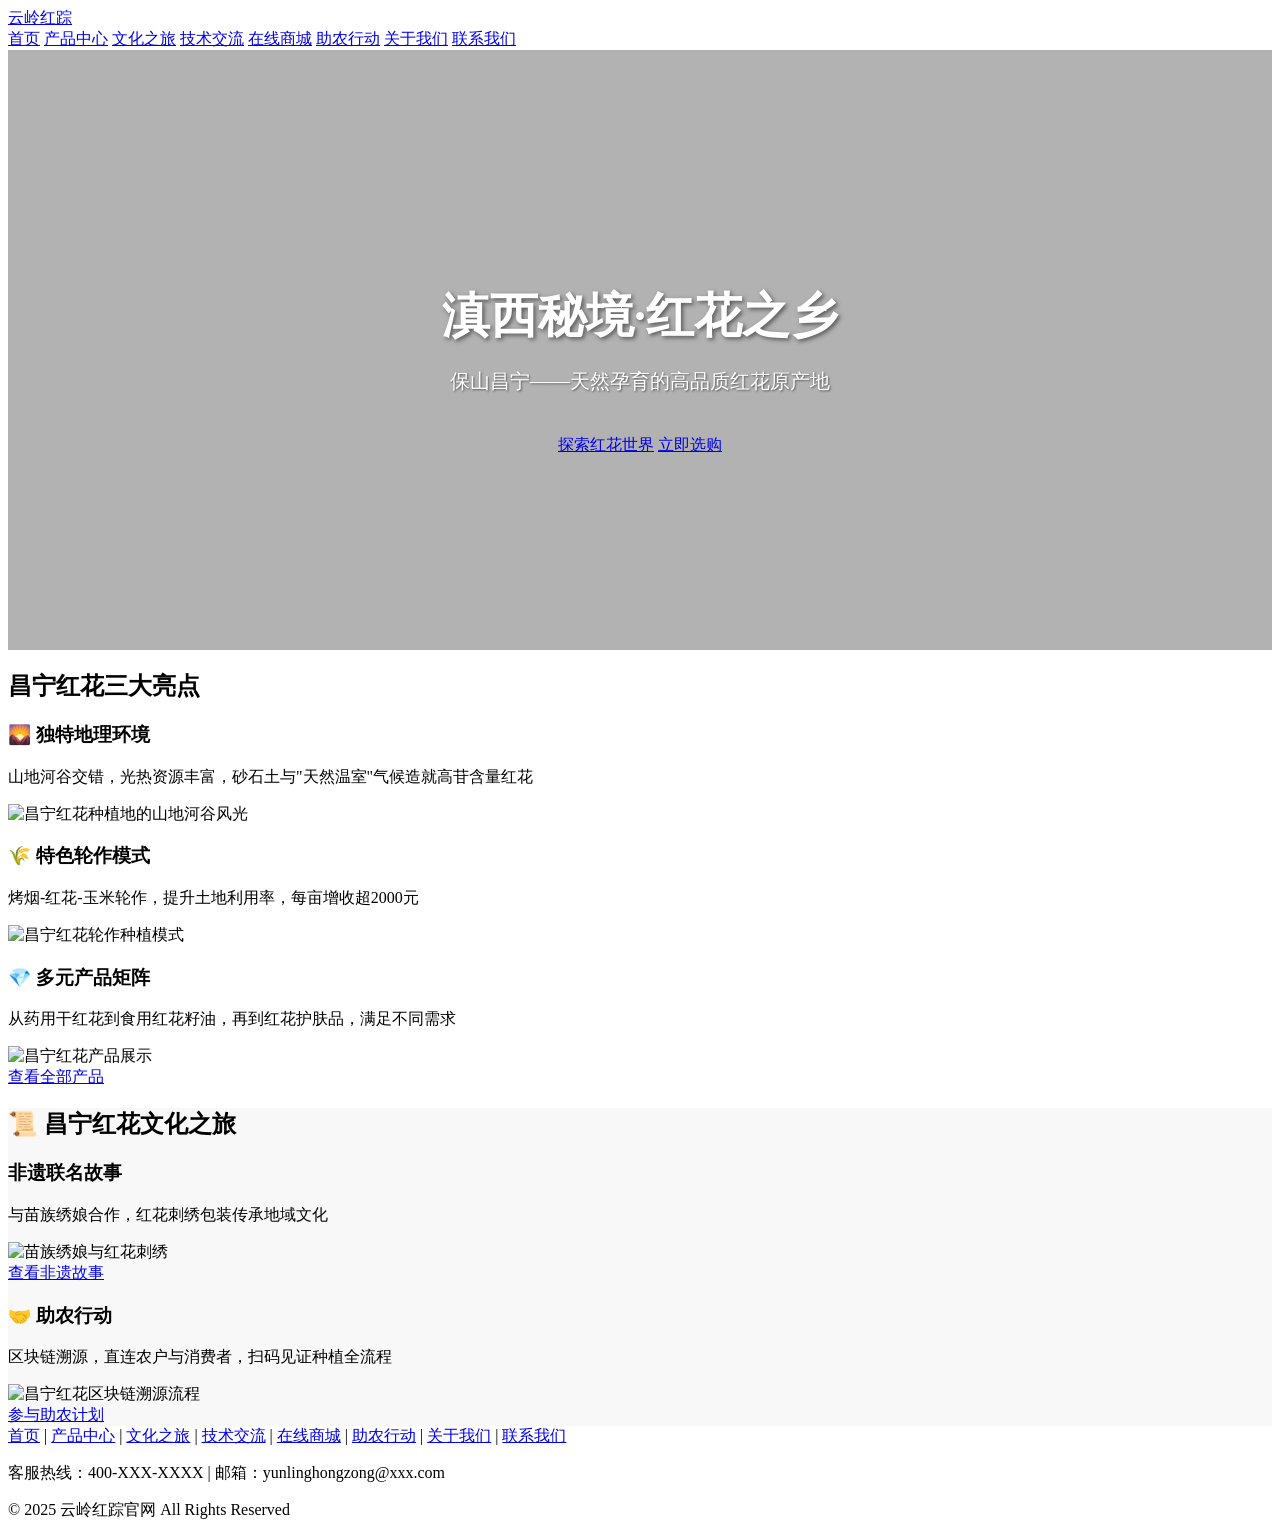
==== index.html @ 6337d184 "Add files via upload" ====
<!DOCTYPE html>
<html lang="zh-CN">
<head>
    <meta charset="UTF-8">
    <meta name="viewport" content="width=device-width, initial-scale=1.0">
    <title>云岭红踪 - 云南保山昌宁红花官网</title>
    <link rel="stylesheet" href="css/style.css">
    <style>
        .banner {
            height: 600px;
            background: linear-gradient(rgba(0,0,0,0.3), rgba(0,0,0,0.3)), 
                        url('https://ts1.tc.mm.bing.net/th/id/R-C.166495f27356bf798e19855bbbccc0ab?rik=HBwudC3uAqJYxg&riu=http%3a%2f%2fyn.news.cn%2ftopic%2f2023-04%2f07%2f1310709121_16808585306441n.png&ehk=4kqCrJvNe110uPOrhxB5mTwyF9NlM39BE4RoQhLIJ%2fc%3d&risl=&pid=ImgRaw&r=0');
            background-size: cover;
            background-position: center;
            display: flex;
            align-items: center;
            justify-content: center;
            text-align: center;
            color: white;
            animation: fadeIn 1.5s ease-in-out;
        }

        @keyframes fadeIn {
            from { opacity: 0.8; transform: translateY(20px); }
            to { opacity: 1; transform: translateY(0); }
        }

        .banner-content h1 {
            font-size: 48px;
            margin-bottom: 20px;
            text-shadow: 2px 2px 4px rgba(0,0,0,0.5);
        }

        .banner-content p {
            font-size: 20px;
            margin-bottom: 40px;
            text-shadow: 1px 1px 2px rgba(0,0,0,0.5);
        }

        .culture-section {
            background: #f8f8f8;
        }

        @media (max-width: 768px) {
            .banner-content h1 {
                font-size: 36px;
            }

            .banner-content p {
                font-size: 16px;
            }
        }
    </style>
</head>
<body>
    <!-- 头部导航栏 -->
    <header class="header">
        <div class="nav-container">
            <a href="index.html" class="logo">云岭红踪</a>
            <div class="nav-links">
                <a href="index.html">首页</a>
                <a href="products.html">产品中心</a>
                <a href="culture.html">文化之旅</a>
                <a href="tech.html">技术交流</a>
                <a href="shop.html">在线商城</a>
                <a href="help.html">助农行动</a>
                <a href="about.html">关于我们</a>
                <a href="contact.html">联系我们</a>
            </div>
        </div>
    </header>

    <!-- 首屏Banner -->
    <section class="banner">
        <div class="banner-content">
            <h1>滇西秘境·红花之乡</h1>
            <p>保山昌宁——天然孕育的高品质红花原产地</p>
            <a href="products.html" class="btn">探索红花世界</a>
            <a href="shop.html" class="btn">立即选购</a>
        </div>
    </section>

    <!-- 核心亮点板块 -->
    <section class="container">
        <h2 class="section-title">昌宁红花三大亮点</h2>
        <div class="feature-grid">
            <div class="feature-card">
                <h3>🌄 独特地理环境</h3>
                <p>山地河谷交错，光热资源丰富，砂石土与"天然温室"气候造就高苷含量红花</p>
                <div class="img-container">
                    <img src="https://ts1.tc.mm.bing.net/th/id/R-C.a59c735932d6ad582598a445aef844f5?rik=D3iCboF7LIvZtA&riu=http%3a%2f%2fwww.xx-trip.com%2fjingdianLogo%2f20200227235245968_942.JPG&ehk=06%2fHwGIPRkt1PLwcxKqBg61C3E5yGX8TsZExAvF4yAI%3d&risl=&pid=ImgRaw&r=0" alt="昌宁红花种植地的山地河谷风光">
                </div>
            </div>

            <div class="feature-card">
                <h3>🌾 特色轮作模式</h3>
                <p>烤烟-红花-玉米轮作，提升土地利用率，每亩增收超2000元</p>
                <div class="img-container">
                    <img src="https://tse1-mm.cn.bing.net/th/id/OIP-C.brdtfXoxLHg6M-RtTOClSgAAAA?rs=1&pid=ImgDetMain" alt="昌宁红花轮作种植模式">
                </div>
            </div>

            <div class="feature-card">
                <h3>💎 多元产品矩阵</h3>
                <p>从药用干红花到食用红花籽油，再到红花护肤品，满足不同需求</p>
                <div class="img-container">
                    <img src="https://ts1.tc.mm.bing.net/th/id/R-C.e6b0899b63893292172aae6ef5415631?rik=PTY2FcL49RcZiQ&riu=http%3a%2f%2fcbu01.alicdn.com%2fimg%2fibank%2f2018%2f005%2f313%2f8516313500_850683799.jpg&ehk=lXVFxQVGaQNRZOP0OZN6EViU%2fqaR3KdAR2JrJwG7KA0%3d&risl=&pid=ImgRaw&r=0" alt="昌宁红花产品展示">
                </div>
                <a href="products.html" class="btn" style="margin-top: 20px;">查看全部产品</a>
            </div>
        </div>
    </section>

    <!-- 文化与助农专区 -->
    <section class="container culture-section">
        <h2 class="section-title">📜 昌宁红花文化之旅</h2>
        <div class="feature-grid">
            <div class="feature-card">
                <h3>非遗联名故事</h3>
                <p>与苗族绣娘合作，红花刺绣包装传承地域文化</p>
                <div class="img-container">
                    <img src="https://ts2.tc.mm.bing.net/th/id/OIP-C.Oj0dG74ljzLsPvU1la5L7gHaFj?rs=1&pid=ImgDetMain&o=7&rm=3" alt="苗族绣娘与红花刺绣">
                </div>
                <a href="culture.html" class="btn">查看非遗故事</a>
            </div>
            <div class="feature-card">
                <h3>🤝 助农行动</h3>
                <p>区块链溯源，直连农户与消费者，扫码见证种植全流程</p>
                <div class="img-container">
                    <img src="https://tse4-mm.cn.bing.net/th/id/OIP-C.sZpnx-UIaowT_KLt4YTA4QHaEZ?rs=1&pid=ImgDetMain" alt="昌宁红花区块链溯源流程">
                </div>
                <a href="help.html" class="btn">参与助农计划</a>
            </div>
        </div>
    </section>

    <!-- 底部信息栏 -->
    <footer class="footer">
        <div class="footer-links">
            <a href="index.html">首页</a> |
            <a href="products.html">产品中心</a> |
            <a href="culture.html">文化之旅</a> |
            <a href="tech.html">技术交流</a> |
            <a href="shop.html">在线商城</a> |
            <a href="help.html">助农行动</a> |
            <a href="about.html">关于我们</a> |
            <a href="contact.html">联系我们</a>
        </div>
        <p>客服热线：400-XXX-XXXX | 邮箱：yunlinghongzong@xxx.com</p>
        <p>© 2025 云岭红踪官网  All Rights Reserved</p>
    </footer>
</body>
</html>
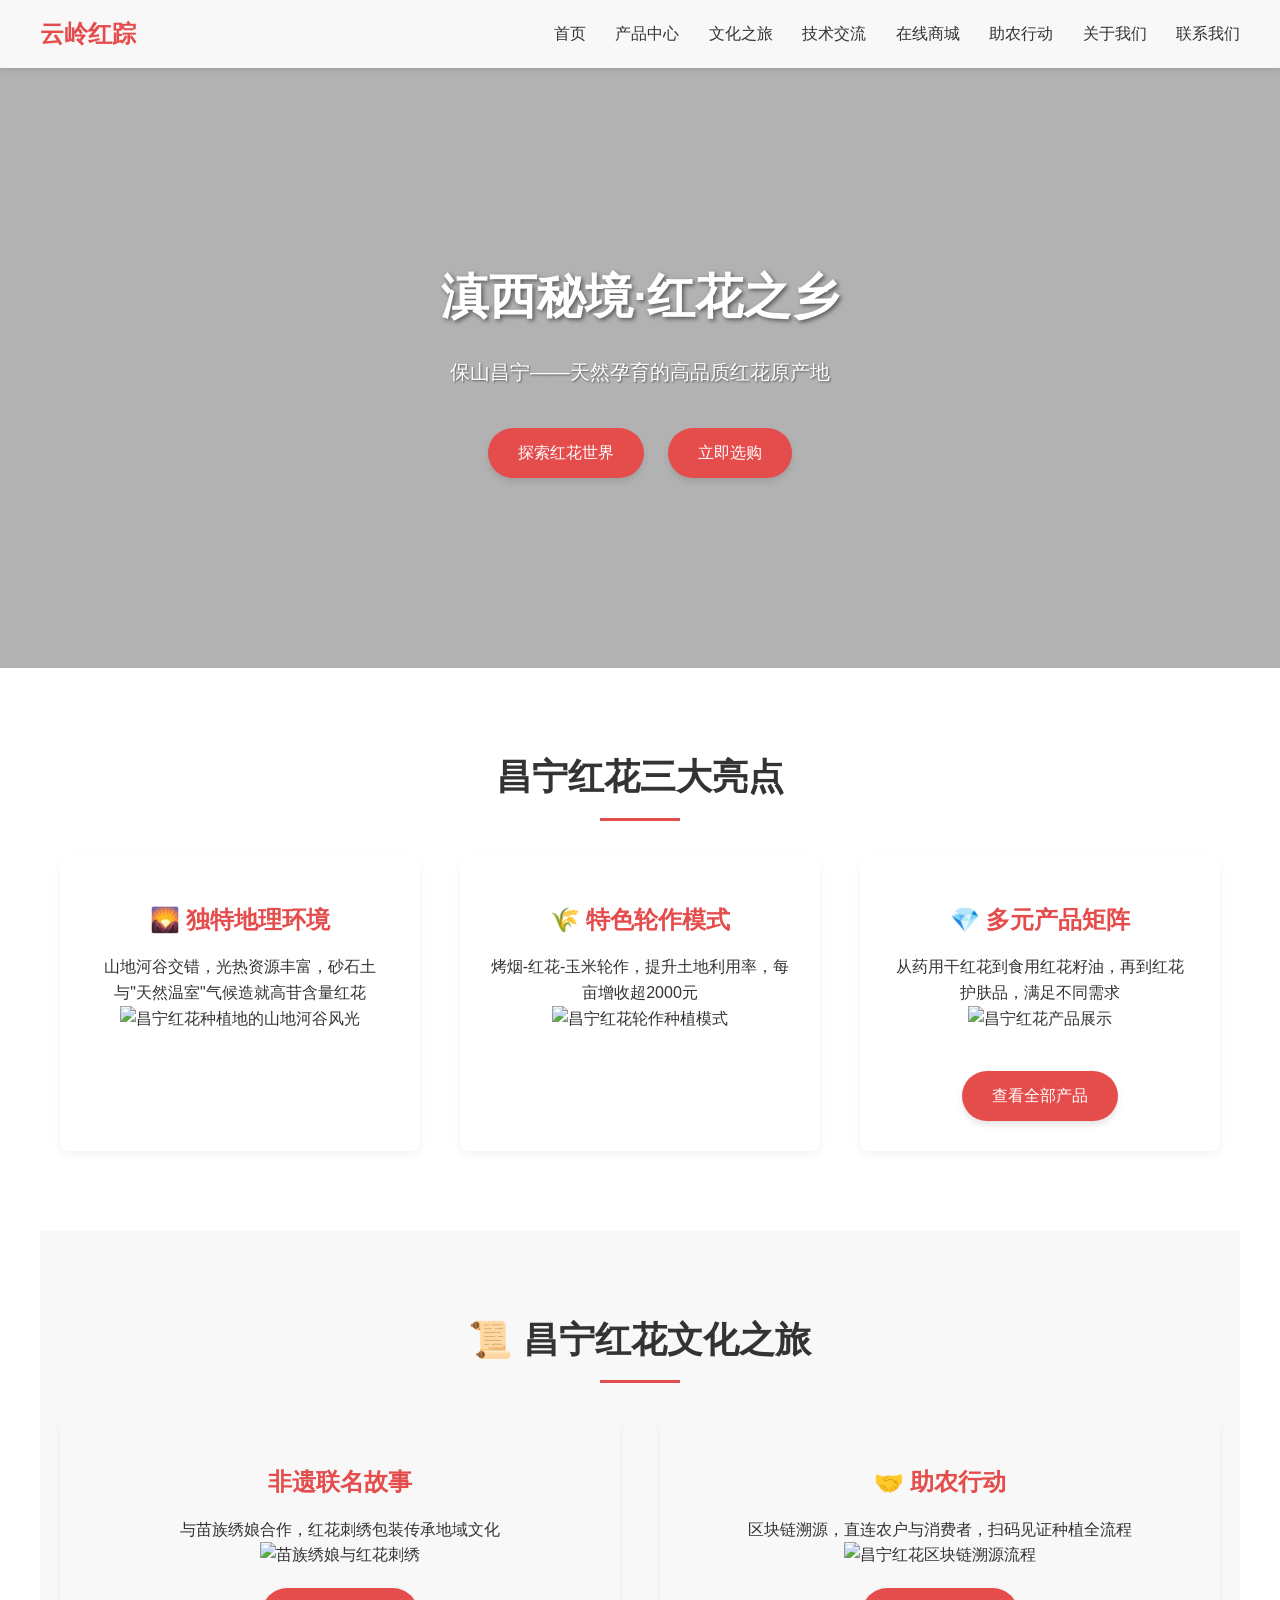
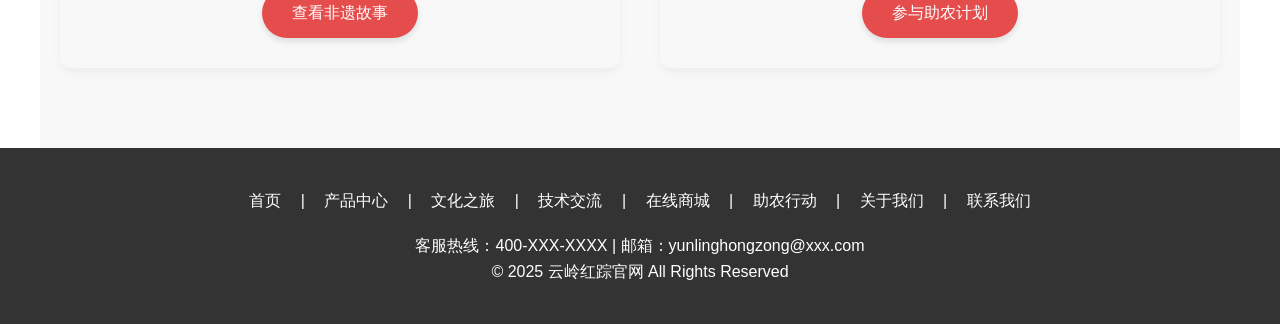
==== commit c9684c08: "Update index.html" ====
--- a/index.html
+++ b/index.html
@@ -4,7 +4,7 @@
     <meta charset="UTF-8">
     <meta name="viewport" content="width=device-width, initial-scale=1.0">
     <title>云岭红踪 - 云南保山昌宁红花官网</title>
-    <link rel="stylesheet" href="css/style.css">
+    <link rel="stylesheet" href="CSS/style.css">
     <style>
         .banner {
             height: 600px;
@@ -150,4 +150,4 @@
         <p>© 2025 云岭红踪官网  All Rights Reserved</p>
     </footer>
 </body>
-</html>+</html>
--- a/CSS/style.css
+++ b/CSS/style.css
@@ -0,0 +1,184 @@
+* {
+    margin: 0;
+    padding: 0;
+    box-sizing: border-box;
+    font-family: "微软雅黑", sans-serif;
+}
+
+body {
+    line-height: 1.6;
+    color: #333;
+}
+
+/* 导航栏 */
+.header {
+    background: #f8f8f8;
+    padding: 15px 20px;
+    box-shadow: 0 2px 5px rgba(0,0,0,0.1);
+    position: sticky;
+    top: 0;
+    z-index: 100;
+}
+
+.nav-container {
+    max-width: 1200px;
+    margin: 0 auto;
+    display: flex;
+    justify-content: space-between;
+    align-items: center;
+}
+
+.logo {
+    font-size: 24px;
+    font-weight: bold;
+    color: #e54c4c;
+    text-decoration: none;
+}
+
+.nav-links a {
+    margin-left: 25px;
+    color: #333;
+    text-decoration: none;
+    transition: color 0.3s;
+}
+
+.nav-links a:hover {
+    color: #e54c4c;
+}
+
+/* 公共按钮样式 */
+.btn {
+    display: inline-block;
+    background: #e54c4c;
+    color: white;
+    padding: 12px 30px;
+    border-radius: 25px;
+    text-decoration: none;
+    margin: 0 10px;
+    transition: all 0.3s;
+    box-shadow: 0 4px 6px rgba(0,0,0,0.1);
+    border: none;
+    cursor: pointer;
+}
+
+.btn:hover {
+    background: #c43d3d;
+    transform: translateY(-2px);
+    box-shadow: 0 6px 8px rgba(0,0,0,0.15);
+}
+
+/* 公共容器样式 */
+.container {
+    max-width: 1200px;
+    margin: 0 auto;
+    padding: 80px 20px;
+}
+
+.page-section {
+    min-height: 600px;
+    padding-top: 80px;
+}
+
+.section-title {
+    text-align: center;
+    font-size: 36px;
+    color: #333;
+    margin-bottom: 50px;
+    position: relative;
+}
+
+.section-title::after {
+    content: '';
+    position: absolute;
+    bottom: -15px;
+    left: 50%;
+    transform: translateX(-50%);
+    width: 80px;
+    height: 3px;
+    background: #e54c4c;
+}
+
+.feature-grid {
+    display: grid;
+    grid-template-columns: repeat(auto-fit, minmax(300px, 1fr));
+    gap: 40px;
+}
+
+.feature-card {
+    padding: 30px;
+    border-radius: 10px;
+    box-shadow: 0 4px 10px rgba(0,0,0,0.05);
+    text-align: center;
+    transition: transform 0.3s, box-shadow 0.3s;
+}
+
+.feature-card:hover {
+    transform: translateY(-5px);
+    box-shadow: 0 10px 20px rgba(0,0,0,0.1);
+}
+
+.feature-card h3 {
+    color: #e54c4c;
+    margin: 15px 0;
+    font-size: 24px;
+}
+
+/* 图片样式 */
+.img-container {
+    overflow: hidden;
+    border-radius: 10px;
+    margin-bottom: 20px;
+}
+
+.feature-card img {
+    width: 100%;
+    height: 220px;
+    object-fit: cover;
+    transition: transform 0.5s;
+}
+
+.feature-card img:hover {
+    transform: scale(1.05);
+}
+
+/* 底部信息栏 */
+.footer {
+    background: #333;
+    color: white;
+    padding: 40px 20px;
+    text-align: center;
+}
+
+.footer-links {
+    margin-bottom: 20px;
+}
+
+.footer-links a {
+    color: white;
+    margin: 0 15px;
+    text-decoration: none;
+    transition: color 0.3s;
+}
+
+.footer-links a:hover {
+    color: #e54c4c;
+}
+
+/* 响应式布局 */
+@media (max-width: 768px) {
+    .nav-container {
+        flex-direction: column;
+    }
+
+    .nav-links {
+        margin-top: 15px;
+    }
+
+    .nav-links a {
+        margin: 0 10px;
+    }
+
+    .section-title {
+        font-size: 28px;
+    }
+}
